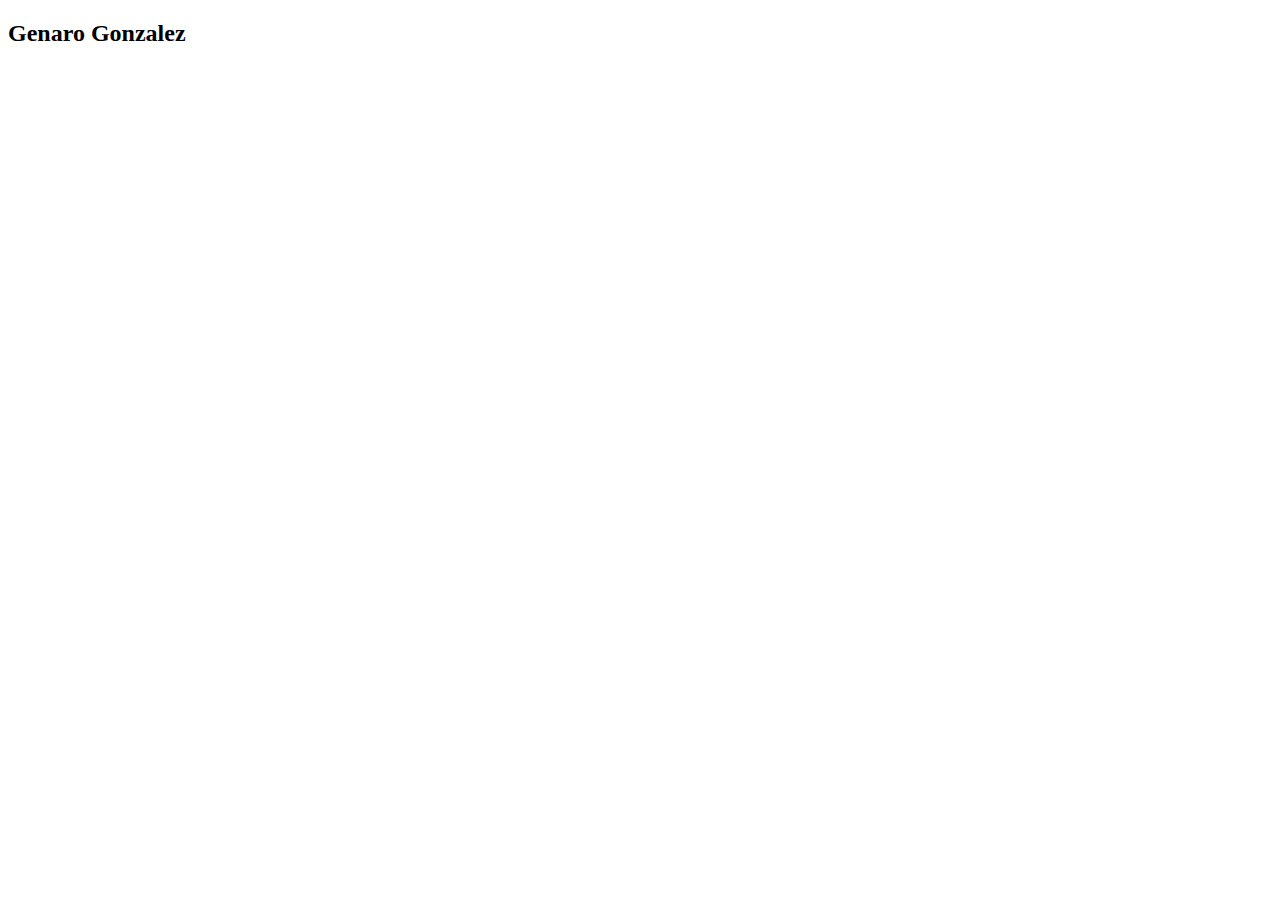
==== index.html @ 58898192 "header" ====
<!DOCTYPE html>
<html lang="es">
  <head>
    <meta charset="UTF-8" />
    <meta name="viewport" content="width=device-width, initial-scale=1.0" />
    <title>Email Template | Genarogg</title>
    <link rel="shortcut icon" href="img/favicon.png" type="image/x-icon" />
    <link rel="stylesheet" href="css/icomoon/style.css" />
    <link rel="stylesheet" href="css/style.css" />
  </head>
  <body>
    <div class="body">
      <div class="container">
        <div class="row">
          <header class="row col-xs-12">
            <div class="col-xs-8 containerNombre">
              <h2>
                <span class="blue">G</span>enaro
                <span class="blue">G</span>onzalez
              </h2>
              <div class="cruses">
                <img src="img/Cruses.png" alt="" />
              </div>
              <div class="triangulosIzq">
                <img src="img/Triangulos de la izq.png" alt="" />
              </div>
            </div>
            <div class="col-xs-4 containerIsoTipo">
              <img src="img/3 - isotipo de genarogg-final.png" alt="" />
            </div>
          </header>
          
          
        </div>
      </div>
    </div>
  </body>
</html>
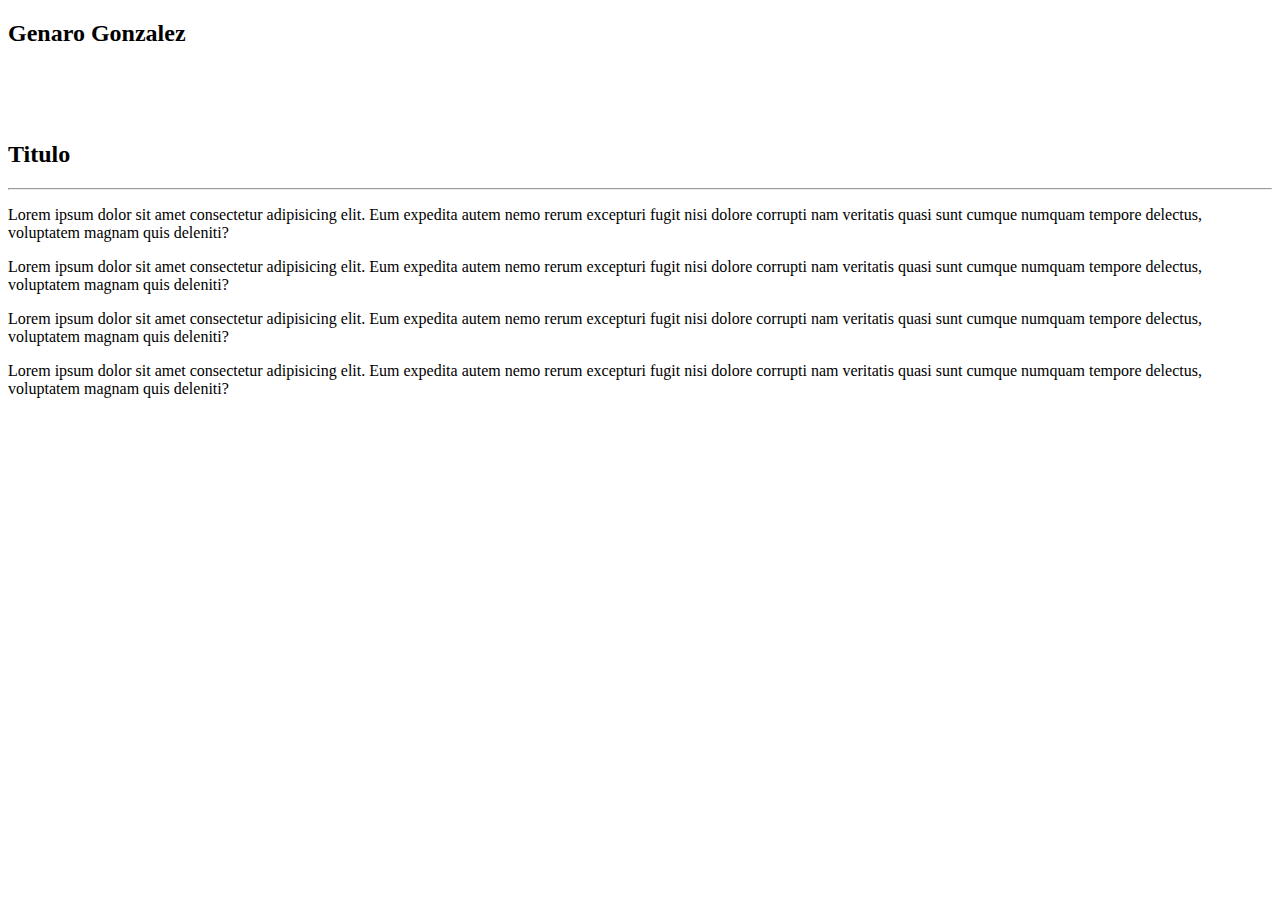
==== commit 8e47ea4a: "main" ====
--- a/index.html
+++ b/index.html
@@ -29,7 +29,34 @@
               <img src="img/3 - isotipo de genarogg-final.png" alt="" />
             </div>
           </header>
-          
+          <main class="row col-xs-12">
+            <h2>Titulo</h2>
+            <hr />
+            <p>
+              Lorem ipsum dolor sit amet consectetur adipisicing elit. Eum
+              expedita autem nemo rerum excepturi fugit nisi dolore corrupti nam
+              veritatis quasi sunt cumque numquam tempore delectus, voluptatem
+              magnam quis deleniti?
+            </p>
+            <p>
+              Lorem ipsum dolor sit amet consectetur adipisicing elit. Eum
+              expedita autem nemo rerum excepturi fugit nisi dolore corrupti nam
+              veritatis quasi sunt cumque numquam tempore delectus, voluptatem
+              magnam quis deleniti?
+            </p>
+            <p>
+              Lorem ipsum dolor sit amet consectetur adipisicing elit. Eum
+              expedita autem nemo rerum excepturi fugit nisi dolore corrupti nam
+              veritatis quasi sunt cumque numquam tempore delectus, voluptatem
+              magnam quis deleniti?
+            </p>
+            <p>
+              Lorem ipsum dolor sit amet consectetur adipisicing elit. Eum
+              expedita autem nemo rerum excepturi fugit nisi dolore corrupti nam
+              veritatis quasi sunt cumque numquam tempore delectus, voluptatem
+              magnam quis deleniti?
+            </p>
+          </main>
           
         </div>
       </div>
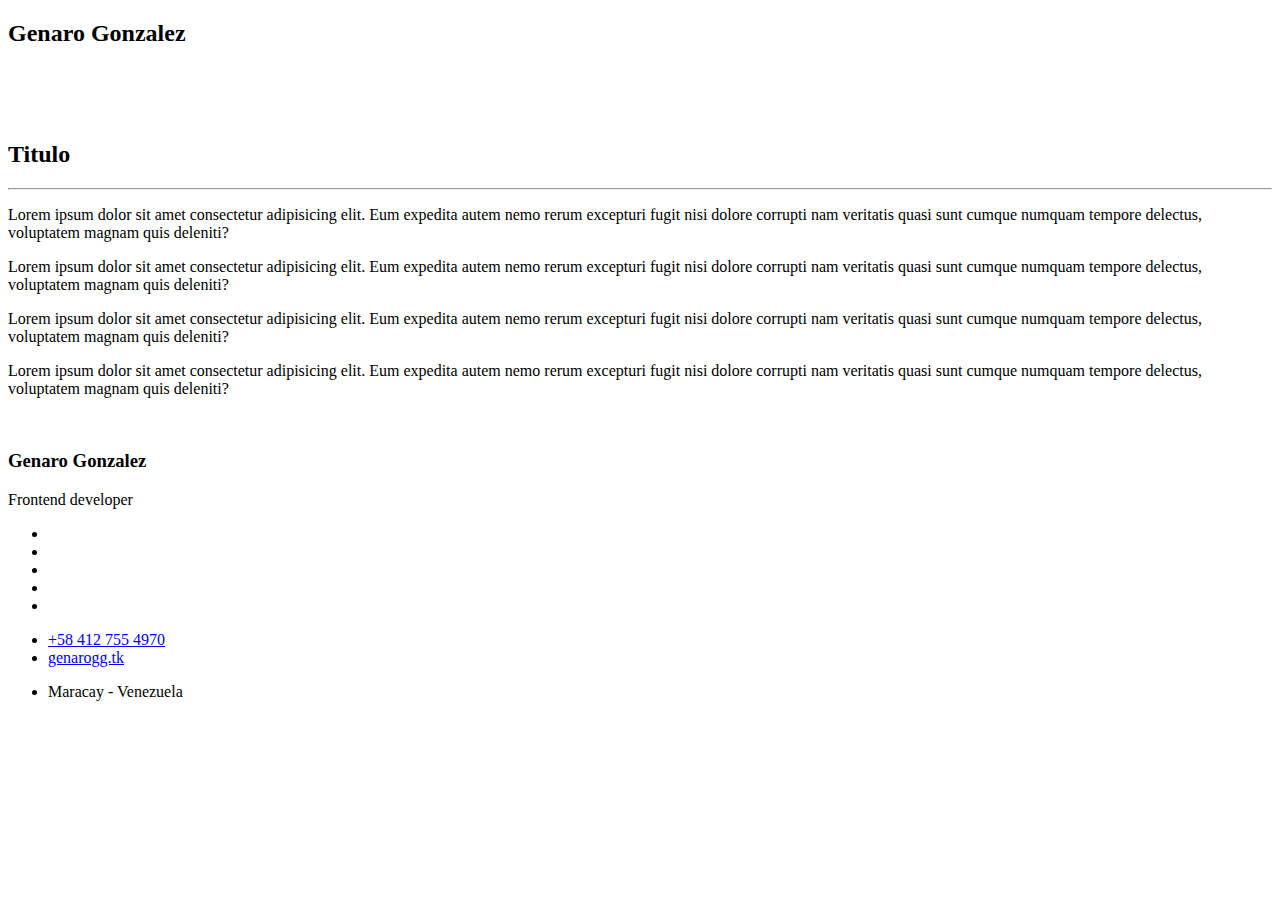
==== commit ca864fdb: "footer" ====
--- a/index.html
+++ b/index.html
@@ -57,7 +57,77 @@
               magnam quis deleniti?
             </p>
           </main>
-          
+          <footer class="row col-xs-12">
+            <div class="col-xs-5 col-sm-3 containerImg">
+              <img class="imgMe" src="img/genarogg.webp" alt="" />
+            </div>
+            <div class="col-xs-7 col-sm-4">
+              <h3>
+                <span class="blue">G</span>enaro
+                <span class="blue">G</span>onzalez
+              </h3>
+
+              <p>Frontend developer</p>
+              <div class="redesSociales">
+                <ul class="row between-xs">
+                  <li class="col-xs">
+                    <a
+                      href="https://www.linkedin.com/in/genarogg"
+                      class="ico icon-linkedin linkedin"
+                      target="_blank"
+                    ></a>
+                  </li>
+                  <li class="col-xs">
+                    <a
+                      href="https://github.com/genarogg"
+                      class="ico icon-github github"
+                      target="_blank"
+                    ></a>
+                  </li>
+                  <li class="col-xs">
+                    <a
+                      href="https://www.instagram.com/gnarogg"
+                      class="ico icon-instagram instagram"
+                      target="_blank"
+                    ></a>
+                  </li>
+                  <li class="hidden col-xs">
+                    <a
+                      class="ico icon-phone phone"
+                      href="https://api.whatsapp.com/send?phone=5804127554970"
+                      ><span></span
+                    ></a>
+                  </li>
+                  <li class="hidden col-xs">
+                    <a
+                      class="ico icon-earth facebook"
+                      href="https://genarogg.tk"
+                      target="_blank"
+                    >
+                    </a>
+                  </li>
+                </ul>
+              </div>
+            </div>
+            <div class="col-xs-1 borderLeftFooter"></div>
+            <div class="col-xs-12 col-sm-4 contacto">
+              <ul>
+                <li>
+                  <a href="https://api.whatsapp.com/send?phone=5804127554970"
+                    ><span class="ico icon-phone m phone"></span>+58 412 755 4970</a
+                  >
+                </li>
+                <li>
+                  <a href="https://genarogg.tk" target="_blank"
+                    ><span class="ico icon-earth facebook m"></span>genarogg.tk</a
+                  >
+                </li>
+                <li>
+                  <p><span class="ico icon-location-pin localitation m"></span>Maracay - Venezuela</p>
+                </li>
+              </ul>
+            </div>
+          </footer>
         </div>
       </div>
     </div>
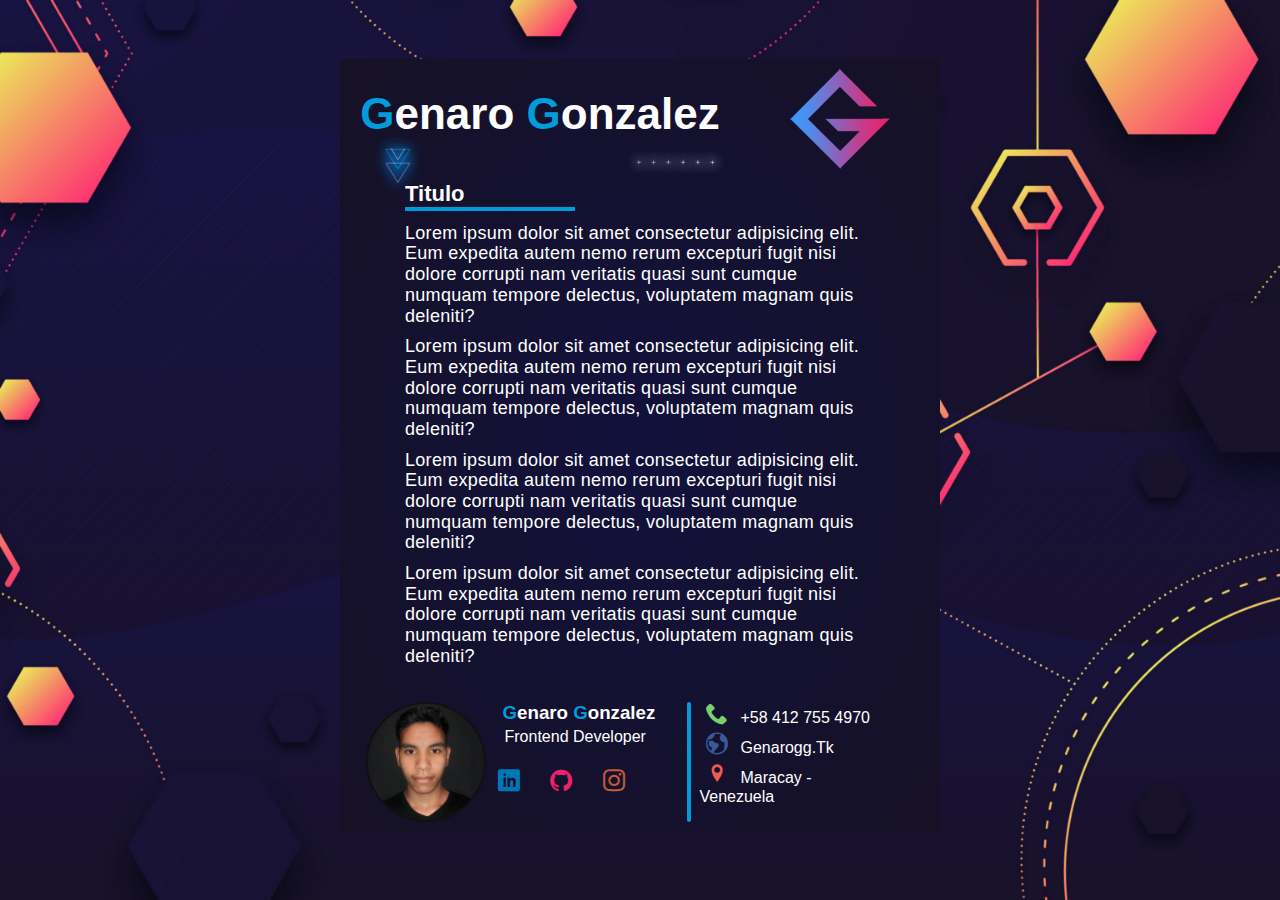
==== commit 71b9ae19: "ajustes finales" ====
--- a/index.html
+++ b/index.html
@@ -5,11 +5,12 @@
     <meta name="viewport" content="width=device-width, initial-scale=1.0" />
     <title>Email Template | Genarogg</title>
     <link rel="shortcut icon" href="img/favicon.png" type="image/x-icon" />
-    <link rel="stylesheet" href="css/icomoon/style.css" />
-    <link rel="stylesheet" href="css/style.css" />
+    <link rel="stylesheet" href="css/styleGenerico.css" />
   </head>
   <body>
     <div class="body">
+      <link rel="stylesheet" href="css/icomoon/style.css" />
+      <link rel="stylesheet" href="css/style.css" />
       <div class="container">
         <div class="row">
           <header class="row col-xs-12">
@@ -114,16 +115,21 @@
               <ul>
                 <li>
                   <a href="https://api.whatsapp.com/send?phone=5804127554970"
-                    ><span class="ico icon-phone m phone"></span>+58 412 755 4970</a
+                    ><span class="ico icon-phone m phone"></span>+58 412 755
+                    4970</a
                   >
                 </li>
                 <li>
                   <a href="https://genarogg.tk" target="_blank"
-                    ><span class="ico icon-earth facebook m"></span>genarogg.tk</a
+                    ><span class="ico icon-earth facebook m"></span
+                    >genarogg.tk</a
                   >
                 </li>
                 <li>
-                  <p><span class="ico icon-location-pin localitation m"></span>Maracay - Venezuela</p>
+                  <p>
+                    <span class="ico icon-location-pin localitation m"></span
+                    >Maracay - Venezuela
+                  </p>
                 </li>
               </ul>
             </div>
@@ -131,5 +137,8 @@
         </div>
       </div>
     </div>
+    <div id="buttonBrand"></div>
+    <!-- Carga de script -->
+    <script src="https://genarogg.github.io/link-To-my-brand/js/main.js"></script>
   </body>
 </html>
--- a/css/styleGenerico.css
+++ b/css/styleGenerico.css
@@ -0,0 +1,15 @@
+body {
+    background-attachment: fixed;
+    background-image: url(../img/background.webp);
+    background-repeat: no-repeat;
+    background-size: cover;
+  
+    background-position: center;
+    display: flex;
+    min-height: 99vh;
+    font-family: Lato, sans-serif;
+  
+    justify-content: center;
+    align-items: center;
+  }
+  --- a/css/icomoon/style.css
+++ b/css/icomoon/style.css
@@ -0,0 +1,45 @@
+@font-face {
+  font-family: 'icomoon';
+  src:  url('fonts/icomoon.eot?vst6dl');
+  src:  url('fonts/icomoon.eot?vst6dl#iefix') format('embedded-opentype'),
+    url('fonts/icomoon.ttf?vst6dl') format('truetype'),
+    url('fonts/icomoon.woff?vst6dl') format('woff'),
+    url('fonts/icomoon.svg?vst6dl#icomoon') format('svg');
+  font-weight: normal;
+  font-style: normal;
+  font-display: block;
+}
+
+[class^="icon-"], [class*=" icon-"] {
+  /* use !important to prevent issues with browser extensions that change fonts */
+  font-family: 'icomoon' !important;
+  speak: never;
+  font-style: normal;
+  font-weight: normal;
+  font-variant: normal;
+  text-transform: none;
+  line-height: 1;
+
+  /* Better Font Rendering =========== */
+  -webkit-font-smoothing: antialiased;
+  -moz-osx-font-smoothing: grayscale;
+}
+
+.icon-location-pin:before {
+  content: "\e901";
+}
+.icon-phone:before {
+  content: "\e942";
+}
+.icon-earth:before {
+  content: "\e9ca";
+}
+.icon-instagram:before {
+  content: "\ea92";
+}
+.icon-github:before {
+  content: "\eab0";
+}
+.icon-linkedin:before {
+  content: "\eac9";
+}
--- a/css/style.css
+++ b/css/style.css
@@ -0,0 +1 @@
+*{-webkit-box-sizing:border-box;box-sizing:border-box;margin:0;padding:0}.container-fluid{margin-right:auto;margin-left:auto;padding-right:2rem;padding-left:2rem}.row{-webkit-box-sizing:border-box;box-sizing:border-box;display:-ms-flexbox;display:-webkit-box;display:flex;-ms-flex:0 1 auto;-webkit-box-flex:0;flex:0 1 auto;-ms-flex-direction:row;-webkit-box-orient:horizontal;-webkit-box-direction:normal;flex-direction:row;-ms-flex-wrap:wrap;flex-wrap:wrap}.row.reverse{-ms-flex-direction:row-reverse;-webkit-box-orient:horizontal;-webkit-box-direction:reverse;flex-direction:row-reverse}.col.reverse{-ms-flex-direction:column-reverse;-webkit-box-orient:vertical;-webkit-box-direction:reverse;flex-direction:column-reverse}.col-xs,.col-xs-1,.col-xs-10,.col-xs-11,.col-xs-12,.col-xs-2,.col-xs-3,.col-xs-4,.col-xs-5,.col-xs-6,.col-xs-7,.col-xs-8,.col-xs-9{-webkit-box-sizing:border-box;box-sizing:border-box;-ms-flex:0 0 auto;-webkit-box-flex:0;flex:0 0 auto}.col-xs{-ms-flex-positive:1;-webkit-box-flex:1;flex-grow:1;-ms-flex-preferred-size:0;flex-basis:0;max-width:100%}.col-xs-1{-ms-flex-preferred-size:8.333%;flex-basis:8.333%;max-width:8.333%}.col-xs-2{-ms-flex-preferred-size:16.667%;flex-basis:16.667%;max-width:16.667%}.col-xs-3{-ms-flex-preferred-size:25%;flex-basis:25%;max-width:25%}.col-xs-4{-ms-flex-preferred-size:33.333%;flex-basis:33.333%;max-width:33.333%}.col-xs-5{-ms-flex-preferred-size:41.667%;flex-basis:41.667%;max-width:41.667%}.col-xs-6{-ms-flex-preferred-size:50%;flex-basis:50%;max-width:50%}.col-xs-7{-ms-flex-preferred-size:58.333%;flex-basis:58.333%;max-width:58.333%}.col-xs-8{-ms-flex-preferred-size:66.667%;flex-basis:66.667%;max-width:66.667%}.col-xs-9{-ms-flex-preferred-size:75%;flex-basis:75%;max-width:75%}.col-xs-10{-ms-flex-preferred-size:83.333%;flex-basis:83.333%;max-width:83.333%}.col-xs-11{-ms-flex-preferred-size:91.667%;flex-basis:91.667%;max-width:91.667%}.col-xs-12{-ms-flex-preferred-size:100%;flex-basis:100%;max-width:100%}.col-xs-offset-1{margin-left:8.333%}.col-xs-offset-2{margin-left:16.667%}.col-xs-offset-3{margin-left:25%}.col-xs-offset-4{margin-left:33.333%}.col-xs-offset-5{margin-left:41.667%}.col-xs-offset-6{margin-left:50%}.col-xs-offset-7{margin-left:58.333%}.col-xs-offset-8{margin-left:66.667%}.col-xs-offset-9{margin-left:75%}.col-xs-offset-10{margin-left:83.333%}.col-xs-offset-11{margin-left:91.667%}.start-xs{-ms-flex-pack:start;-webkit-box-pack:start;justify-content:flex-start;text-align:start}.center-xs{-ms-flex-pack:center;-webkit-box-pack:center;justify-content:center;text-align:center}.end-xs{-ms-flex-pack:end;-webkit-box-pack:end;justify-content:flex-end;text-align:end}.top-xs{-ms-flex-align:start;-webkit-box-align:start;align-items:flex-start}.middle-xs{-ms-flex-align:center;-webkit-box-align:center;align-items:center}.bottom-xs{-ms-flex-align:end;-webkit-box-align:end;align-items:flex-end}.around-xs{-ms-flex-pack:distribute;justify-content:space-around}.between-xs{-ms-flex-pack:justify;-webkit-box-pack:justify;justify-content:space-between}.first-xs{-ms-flex-order:-1;-webkit-box-ordinal-group:0;order:-1}.last-xs{-ms-flex-order:1;-webkit-box-ordinal-group:2;order:1}@media only screen and (min-width: 48em){.container{width:46rem}.col-sm,.col-sm-1,.col-sm-10,.col-sm-11,.col-sm-12,.col-sm-2,.col-sm-3,.col-sm-4,.col-sm-5,.col-sm-6,.col-sm-7,.col-sm-8,.col-sm-9{-webkit-box-sizing:border-box;box-sizing:border-box;-ms-flex:0 0 auto;-webkit-box-flex:0;flex:0 0 auto}.col-sm{-ms-flex-positive:1;-webkit-box-flex:1;flex-grow:1;-ms-flex-preferred-size:0;flex-basis:0;max-width:100%}.col-sm-1{-ms-flex-preferred-size:8.333%;flex-basis:8.333%;max-width:8.333%}.col-sm-2{-ms-flex-preferred-size:16.667%;flex-basis:16.667%;max-width:16.667%}.col-sm-3{-ms-flex-preferred-size:25%;flex-basis:25%;max-width:25%}.col-sm-4{-ms-flex-preferred-size:33.333%;flex-basis:33.333%;max-width:33.333%}.col-sm-5{-ms-flex-preferred-size:41.667%;flex-basis:41.667%;max-width:41.667%}.col-sm-6{-ms-flex-preferred-size:50%;flex-basis:50%;max-width:50%}.col-sm-7{-ms-flex-preferred-size:58.333%;flex-basis:58.333%;max-width:58.333%}.col-sm-8{-ms-flex-preferred-size:66.667%;flex-basis:66.667%;max-width:66.667%}.col-sm-9{-ms-flex-preferred-size:75%;flex-basis:75%;max-width:75%}.col-sm-10{-ms-flex-preferred-size:83.333%;flex-basis:83.333%;max-width:83.333%}.col-sm-11{-ms-flex-preferred-size:91.667%;flex-basis:91.667%;max-width:91.667%}.col-sm-12{-ms-flex-preferred-size:100%;flex-basis:100%;max-width:100%}.col-sm-offset-1{margin-left:8.333%}.col-sm-offset-2{margin-left:16.667%}.col-sm-offset-3{margin-left:25%}.col-sm-offset-4{margin-left:33.333%}.col-sm-offset-5{margin-left:41.667%}.col-sm-offset-6{margin-left:50%}.col-sm-offset-7{margin-left:58.333%}.col-sm-offset-8{margin-left:66.667%}.col-sm-offset-9{margin-left:75%}.col-sm-offset-10{margin-left:83.333%}.col-sm-offset-11{margin-left:91.667%}.start-sm{-ms-flex-pack:start;-webkit-box-pack:start;justify-content:flex-start;text-align:start}.center-sm{-ms-flex-pack:center;-webkit-box-pack:center;justify-content:center;text-align:center}.end-sm{-ms-flex-pack:end;-webkit-box-pack:end;justify-content:flex-end;text-align:end}.top-sm{-ms-flex-align:start;-webkit-box-align:start;align-items:flex-start}.middle-sm{-ms-flex-align:center;-webkit-box-align:center;align-items:center}.bottom-sm{-ms-flex-align:end;-webkit-box-align:end;align-items:flex-end}.around-sm{-ms-flex-pack:distribute;justify-content:space-around}.between-sm{-ms-flex-pack:justify;-webkit-box-pack:justify;justify-content:space-between}.first-sm{-ms-flex-order:-1;-webkit-box-ordinal-group:0;order:-1}.last-sm{-ms-flex-order:1;-webkit-box-ordinal-group:2;order:1}}@media only screen and (min-width: 62em){.container{width:61rem}.col-md,.col-md-1,.col-md-10,.col-md-11,.col-md-12,.col-md-2,.col-md-3,.col-md-4,.col-md-5,.col-md-6,.col-md-7,.col-md-8,.col-md-9{-webkit-box-sizing:border-box;box-sizing:border-box;-ms-flex:0 0 auto;-webkit-box-flex:0;flex:0 0 auto}.col-md{-ms-flex-positive:1;-webkit-box-flex:1;flex-grow:1;-ms-flex-preferred-size:0;flex-basis:0;max-width:100%}.col-md-1{-ms-flex-preferred-size:8.333%;flex-basis:8.333%;max-width:8.333%}.col-md-2{-ms-flex-preferred-size:16.667%;flex-basis:16.667%;max-width:16.667%}.col-md-3{-ms-flex-preferred-size:25%;flex-basis:25%;max-width:25%}.col-md-4{-ms-flex-preferred-size:33.333%;flex-basis:33.333%;max-width:33.333%}.col-md-5{-ms-flex-preferred-size:41.667%;flex-basis:41.667%;max-width:41.667%}.col-md-6{-ms-flex-preferred-size:50%;flex-basis:50%;max-width:50%}.col-md-7{-ms-flex-preferred-size:58.333%;flex-basis:58.333%;max-width:58.333%}.col-md-8{-ms-flex-preferred-size:66.667%;flex-basis:66.667%;max-width:66.667%}.col-md-9{-ms-flex-preferred-size:75%;flex-basis:75%;max-width:75%}.col-md-10{-ms-flex-preferred-size:83.333%;flex-basis:83.333%;max-width:83.333%}.col-md-11{-ms-flex-preferred-size:91.667%;flex-basis:91.667%;max-width:91.667%}.col-md-12{-ms-flex-preferred-size:100%;flex-basis:100%;max-width:100%}.col-md-offset-1{margin-left:8.333%}.col-md-offset-2{margin-left:16.667%}.col-md-offset-3{margin-left:25%}.col-md-offset-4{margin-left:33.333%}.col-md-offset-5{margin-left:41.667%}.col-md-offset-6{margin-left:50%}.col-md-offset-7{margin-left:58.333%}.col-md-offset-8{margin-left:66.667%}.col-md-offset-9{margin-left:75%}.col-md-offset-10{margin-left:83.333%}.col-md-offset-11{margin-left:91.667%}.start-md{-ms-flex-pack:start;-webkit-box-pack:start;justify-content:flex-start;text-align:start}.center-md{-ms-flex-pack:center;-webkit-box-pack:center;justify-content:center;text-align:center}.end-md{-ms-flex-pack:end;-webkit-box-pack:end;justify-content:flex-end;text-align:end}.top-md{-ms-flex-align:start;-webkit-box-align:start;align-items:flex-start}.middle-md{-ms-flex-align:center;-webkit-box-align:center;align-items:center}.bottom-md{-ms-flex-align:end;-webkit-box-align:end;align-items:flex-end}.around-md{-ms-flex-pack:distribute;justify-content:space-around}.between-md{-ms-flex-pack:justify;-webkit-box-pack:justify;justify-content:space-between}.first-md{-ms-flex-order:-1;-webkit-box-ordinal-group:0;order:-1}.last-md{-ms-flex-order:1;-webkit-box-ordinal-group:2;order:1}}@media only screen and (min-width: 75em){.container{width:71rem}.col-lg,.col-lg-1,.col-lg-10,.col-lg-11,.col-lg-12,.col-lg-2,.col-lg-3,.col-lg-4,.col-lg-5,.col-lg-6,.col-lg-7,.col-lg-8,.col-lg-9{-webkit-box-sizing:border-box;box-sizing:border-box;-ms-flex:0 0 auto;-webkit-box-flex:0;flex:0 0 auto}.col-lg{-ms-flex-positive:1;-webkit-box-flex:1;flex-grow:1;-ms-flex-preferred-size:0;flex-basis:0;max-width:100%}.col-lg-1{-ms-flex-preferred-size:8.333%;flex-basis:8.333%;max-width:8.333%}.col-lg-2{-ms-flex-preferred-size:16.667%;flex-basis:16.667%;max-width:16.667%}.col-lg-3{-ms-flex-preferred-size:25%;flex-basis:25%;max-width:25%}.col-lg-4{-ms-flex-preferred-size:33.333%;flex-basis:33.333%;max-width:33.333%}.col-lg-5{-ms-flex-preferred-size:41.667%;flex-basis:41.667%;max-width:41.667%}.col-lg-6{-ms-flex-preferred-size:50%;flex-basis:50%;max-width:50%}.col-lg-7{-ms-flex-preferred-size:58.333%;flex-basis:58.333%;max-width:58.333%}.col-lg-8{-ms-flex-preferred-size:66.667%;flex-basis:66.667%;max-width:66.667%}.col-lg-9{-ms-flex-preferred-size:75%;flex-basis:75%;max-width:75%}.col-lg-10{-ms-flex-preferred-size:83.333%;flex-basis:83.333%;max-width:83.333%}.col-lg-11{-ms-flex-preferred-size:91.667%;flex-basis:91.667%;max-width:91.667%}.col-lg-12{-ms-flex-preferred-size:100%;flex-basis:100%;max-width:100%}.col-lg-offset-1{margin-left:8.333%}.col-lg-offset-2{margin-left:16.667%}.col-lg-offset-3{margin-left:25%}.col-lg-offset-4{margin-left:33.333%}.col-lg-offset-5{margin-left:41.667%}.col-lg-offset-6{margin-left:50%}.col-lg-offset-7{margin-left:58.333%}.col-lg-offset-8{margin-left:66.667%}.col-lg-offset-9{margin-left:75%}.col-lg-offset-10{margin-left:83.333%}.col-lg-offset-11{margin-left:91.667%}.start-lg{-ms-flex-pack:start;-webkit-box-pack:start;justify-content:flex-start;text-align:start}.center-lg{-ms-flex-pack:center;-webkit-box-pack:center;justify-content:center;text-align:center}.end-lg{-ms-flex-pack:end;-webkit-box-pack:end;justify-content:flex-end;text-align:end}.top-lg{-ms-flex-align:start;-webkit-box-align:start;align-items:flex-start}.middle-lg{-ms-flex-align:center;-webkit-box-align:center;align-items:center}.bottom-lg{-ms-flex-align:end;-webkit-box-align:end;align-items:flex-end}.around-lg{-ms-flex-pack:distribute;justify-content:space-around}.between-lg{-ms-flex-pack:justify;-webkit-box-pack:justify;justify-content:space-between}.first-lg{-ms-flex-order:-1;-webkit-box-ordinal-group:0;order:-1}.last-lg{-ms-flex-order:1;-webkit-box-ordinal-group:2;order:1}}/*! normalize.css v8.0.1 | MIT License | github.com/necolas/normalize.css */html{line-height:1.15;-webkit-text-size-adjust:100%}body{margin:0}main{display:block}h1{font-size:2em;margin:0.67em 0}hr{-webkit-box-sizing:content-box;box-sizing:content-box;height:0;overflow:visible}pre{font-family:monospace, monospace;font-size:1em}a{background-color:transparent}abbr[title]{border-bottom:none;text-decoration:underline;-webkit-text-decoration:underline dotted;text-decoration:underline dotted}b,strong{font-weight:bolder}code,kbd,samp{font-family:monospace, monospace;font-size:1em}small{font-size:80%}sub,sup{font-size:75%;line-height:0;position:relative;vertical-align:baseline}sub{bottom:-0.25em}sup{top:-0.5em}img{border-style:none}button,input,optgroup,select,textarea{font-family:inherit;font-size:100%;line-height:1.15;margin:0}button,input{overflow:visible}button,select{text-transform:none}button,[type="button"],[type="reset"],[type="submit"]{-webkit-appearance:button}button::-moz-focus-inner,[type="button"]::-moz-focus-inner,[type="reset"]::-moz-focus-inner,[type="submit"]::-moz-focus-inner{border-style:none;padding:0}button:-moz-focusring,[type="button"]:-moz-focusring,[type="reset"]:-moz-focusring,[type="submit"]:-moz-focusring{outline:1px dotted ButtonText}fieldset{padding:0.35em 0.75em 0.625em}legend{-webkit-box-sizing:border-box;box-sizing:border-box;color:inherit;display:table;max-width:100%;padding:0;white-space:normal}progress{vertical-align:baseline}textarea{overflow:auto}[type="checkbox"],[type="radio"]{-webkit-box-sizing:border-box;box-sizing:border-box;padding:0}[type="number"]::-webkit-inner-spin-button,[type="number"]::-webkit-outer-spin-button{height:auto}[type="search"]{-webkit-appearance:textfield;outline-offset:-2px}[type="search"]::-webkit-search-decoration{-webkit-appearance:none}::-webkit-file-upload-button{-webkit-appearance:button;font:inherit}details{display:block}summary{display:list-item}template{display:none}[hidden]{display:none}.m{margin-right:12px;margin-left:7px}.instagram{border-radius:5px;color:#c15a3a}.linkedin{color:#0077b5}.github{color:#ee216b}.facebook{color:#3b5998}.phone{color:#7ad06d}.localitation{color:#ec5c52}::-webkit-scrollbar{width:7px}::-webkit-scrollbar-thumb{background:#009bdb}::-moz-selection{background:#009bdb;color:#fff;text-shadow:none}::selection{background:#009bdb;color:#fff;text-shadow:none}.row{margin:0;padding:0}.blue{color:#009bdb}.ico{font-size:22px}.hidden{display:none}.container{background:radial-gradient(#12113c, #161125);border-collapse:collapse;display:-webkit-box;display:-ms-flexbox;display:flex;-ms-flex-wrap:wrap;flex-wrap:wrap;max-width:600px;min-height:60vh}.container>.row{width:100%}header .containerNombre,header .containerIsoTipo{-webkit-box-align:center;-ms-flex-align:center;align-items:center;display:-webkit-box;display:-ms-flexbox;display:flex;-webkit-box-pack:center;-ms-flex-pack:center;justify-content:center;height:110px}header .containerIsoTipo{height:120px}header h2{color:#fff;font-size:44px}header img{width:100px}header .cruses{position:relative}header .cruses img{bottom:-62px;left:-94px;position:absolute}header .triangulosIzq{position:relative}header .triangulosIzq img{bottom:-81px;left:-347px;position:absolute;width:50px}main{padding:2px 65px !important;padding-bottom:15px !important;-webkit-box-orient:vertical !important;-webkit-box-direction:normal !important;-ms-flex-direction:column !important;flex-direction:column !important}main h2{color:#fff;font-size:22px}main p{color:#fff;font-size:18px;letter-spacing:0.3px;padding-bottom:10px}main hr{border:0;border-top:4px solid #009bdb;padding-bottom:12px;width:170px}footer{-ms-flex-item-align:end;align-self:flex-end;color:#fff;padding:10px 15px !important;text-align:center;width:100%}footer *{text-transform:capitalize;text-align:left}footer .containerImg{-webkit-box-align:center;-ms-flex-align:center;align-items:center;display:-webkit-box;display:-ms-flexbox;display:flex;-webkit-box-pack:center;-ms-flex-pack:center;justify-content:center}footer .imgMe{border-radius:50%;-webkit-filter:saturate(1.1);filter:saturate(1.1);width:120px;border:2px solid #101010}footer .separador{width:3px}footer .borderLeftFooter{background-color:#009bdb;width:4px;max-width:4px !important;margin-right:8px;border-radius:10px}footer .redesSociales{-webkit-box-align:center;-ms-flex-align:center;align-items:center;display:-webkit-box;display:-ms-flexbox;display:flex;height:70px}footer>.col-xs-1{-ms-flex-preferred-size:2.333%;flex-basis:2.333%;max-width:2.333%}footer h3{padding-bottom:5px}footer .contacto ul li{padding-bottom:5px}footer ul li{list-style:none}footer .redesSociales ul{display:-webkit-inline-box;display:-ms-inline-flexbox;display:inline-flex;width:83%}footer ul li a{color:#fff;text-decoration:none}footer h3{margin-left:5px}footer .col-xs-7.col-sm-4>p{margin-left:7px}@media screen and (max-width: 768px) and (min-width: 550px){footer .col-xs-5.col-sm-3{-ms-flex-preferred-size:32%;flex-basis:32%;max-width:32%}footer .col-xs-7.col-sm-4{-ms-flex-preferred-size:32%;flex-basis:32%;max-width:32%}footer .col-xs-12.col-sm-4{-ms-flex-preferred-size:32%;flex-basis:32%;max-width:32%}}@media screen and (max-width: 550px) and (min-width: 360px){footer .col-xs-5.col-sm-3{-ms-flex-preferred-size:49%;flex-basis:49%;max-width:49%}footer .col-xs-7.col-sm-4{-ms-flex-preferred-size:49%;flex-basis:49%;max-width:49%}footer h3{margin-left:30px}footer .col-xs-7.col-sm-4>p{margin-left:32px}footer .redesSociales ul{width:95%}}@media screen and (max-width: 550px){footer .contacto{display:none}footer .hidden{display:block}}@media screen and (max-width: 580px){header .containerNombre,header .containerIsoTipo{height:initial;padding-top:12px}header h2{font-size:38px}header .containerIsoTipo{height:initial}header img{width:85px}header .cruses img{bottom:-52px;left:-80px}header .triangulosIzq img{bottom:-71px;left:-301px;display:none}main{padding:2% 6% !important;padding-bottom:10px !important}}@media screen and (max-width: 460px){header h2{font-size:32px}footer h3{margin-left:7%}footer .col-xs-7.col-sm-4>p{margin-left:8%}}@media screen and (max-width: 400px){footer h3{margin-left:1%}footer .col-xs-7.col-sm-4>p{margin-left:2%}}@media screen and (max-width: 360px){header h2{font-size:29px !important;padding-left:10px}header img{width:56px}header .cruses img{bottom:-41px;width:80px;left:-75px}main{padding-top:0 !important}main h2{padding-top:12px;padding-left:4px}footer .col-xs-7.col-md-4{padding-left:20px}}@media screen and (max-width: 355px){header h2{font-size:149% !important}footer .redesSociales ul{width:100%}}
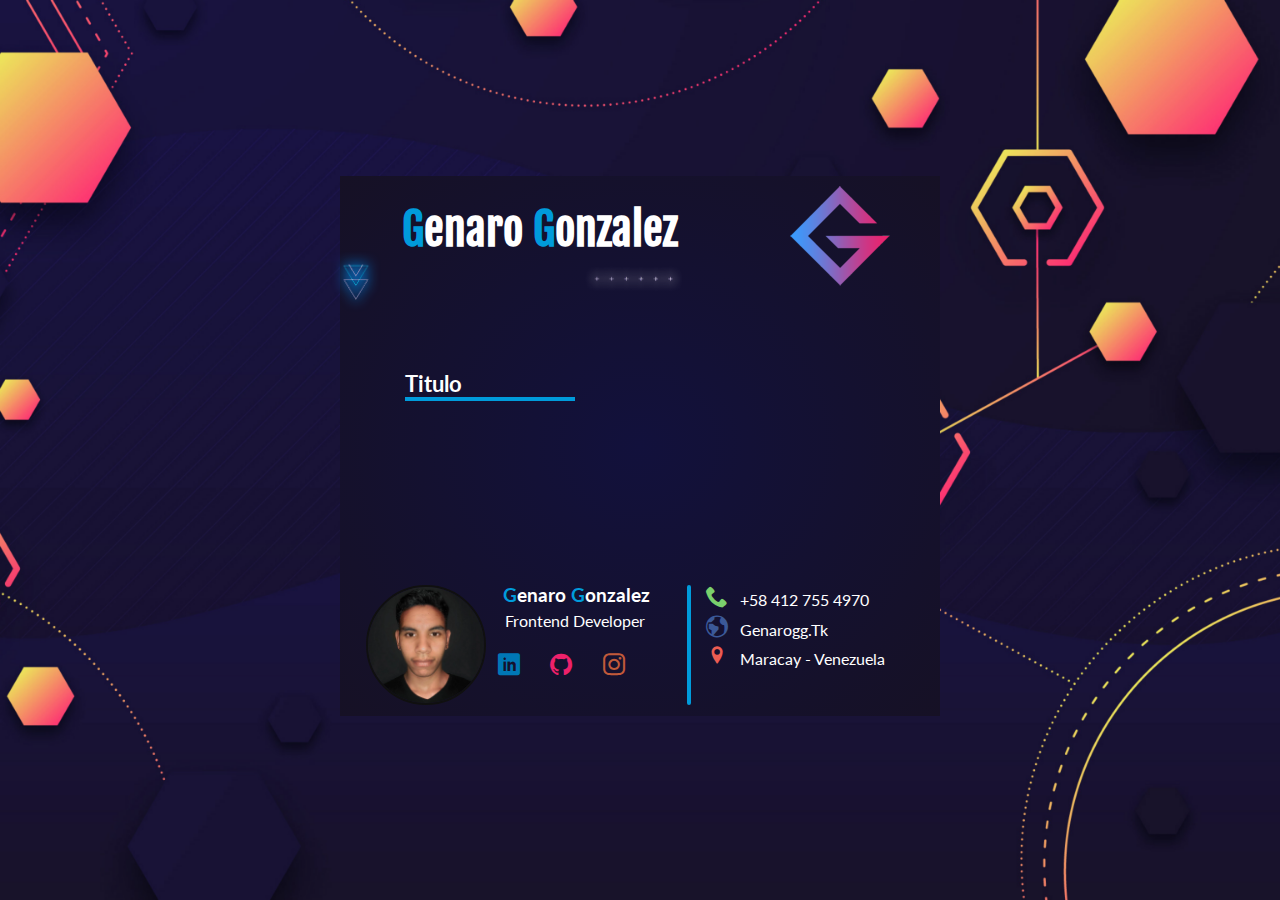
==== commit 4db6c8cf: "incrustando las tipografias" ====
--- a/index.html
+++ b/index.html
@@ -9,8 +9,11 @@
   </head>
   <body>
     <div class="body">
-      <link rel="stylesheet" href="css/icomoon/style.css" />
-      <link rel="stylesheet" href="css/style.css" />
+      <link
+        rel="stylesheet"
+        href="https://genarogg.github.io/email-template-genarogg/css/icomoon/style.css"
+      />
+      <link rel="stylesheet" href="https://genarogg.github.io/email-template-genarogg/css/style.css">
       <div class="container">
         <div class="row">
           <header class="row col-xs-12">
@@ -20,47 +23,37 @@
                 <span class="blue">G</span>onzalez
               </h2>
               <div class="cruses">
-                <img src="img/Cruses.png" alt="" />
+                <img
+                  src="https://genarogg.github.io/email-template-genarogg/img/Cruses.png"
+                  alt=""
+                />
               </div>
               <div class="triangulosIzq">
-                <img src="img/Triangulos de la izq.png" alt="" />
+                <img
+                  src="https://genarogg.github.io/email-template-genarogg/img/Triangulos de la izq.png"
+                  alt=""
+                />
               </div>
             </div>
             <div class="col-xs-4 containerIsoTipo">
-              <img src="img/3 - isotipo de genarogg-final.png" alt="" />
+              <img
+                src="https://genarogg.github.io/email-template-genarogg/img/3 - isotipo de genarogg-final.png"
+                alt=""
+              />
             </div>
           </header>
           <main class="row col-xs-12">
             <h2>Titulo</h2>
             <hr />
-            <p>
-              Lorem ipsum dolor sit amet consectetur adipisicing elit. Eum
-              expedita autem nemo rerum excepturi fugit nisi dolore corrupti nam
-              veritatis quasi sunt cumque numquam tempore delectus, voluptatem
-              magnam quis deleniti?
-            </p>
-            <p>
-              Lorem ipsum dolor sit amet consectetur adipisicing elit. Eum
-              expedita autem nemo rerum excepturi fugit nisi dolore corrupti nam
-              veritatis quasi sunt cumque numquam tempore delectus, voluptatem
-              magnam quis deleniti?
-            </p>
-            <p>
-              Lorem ipsum dolor sit amet consectetur adipisicing elit. Eum
-              expedita autem nemo rerum excepturi fugit nisi dolore corrupti nam
-              veritatis quasi sunt cumque numquam tempore delectus, voluptatem
-              magnam quis deleniti?
-            </p>
-            <p>
-              Lorem ipsum dolor sit amet consectetur adipisicing elit. Eum
-              expedita autem nemo rerum excepturi fugit nisi dolore corrupti nam
-              veritatis quasi sunt cumque numquam tempore delectus, voluptatem
-              magnam quis deleniti?
-            </p>
+            
           </main>
           <footer class="row col-xs-12">
             <div class="col-xs-5 col-sm-3 containerImg">
-              <img class="imgMe" src="img/genarogg.webp" alt="" />
+              <img
+                class="imgMe"
+                src="https://genarogg.github.io/email-template-genarogg/img/genarogg.webp"
+                alt=""
+              />
             </div>
             <div class="col-xs-7 col-sm-4">
               <h3>
@@ -137,8 +130,5 @@
         </div>
       </div>
     </div>
-    <div id="buttonBrand"></div>
-    <!-- Carga de script -->
-    <script src="https://genarogg.github.io/link-To-my-brand/js/main.js"></script>
   </body>
 </html>
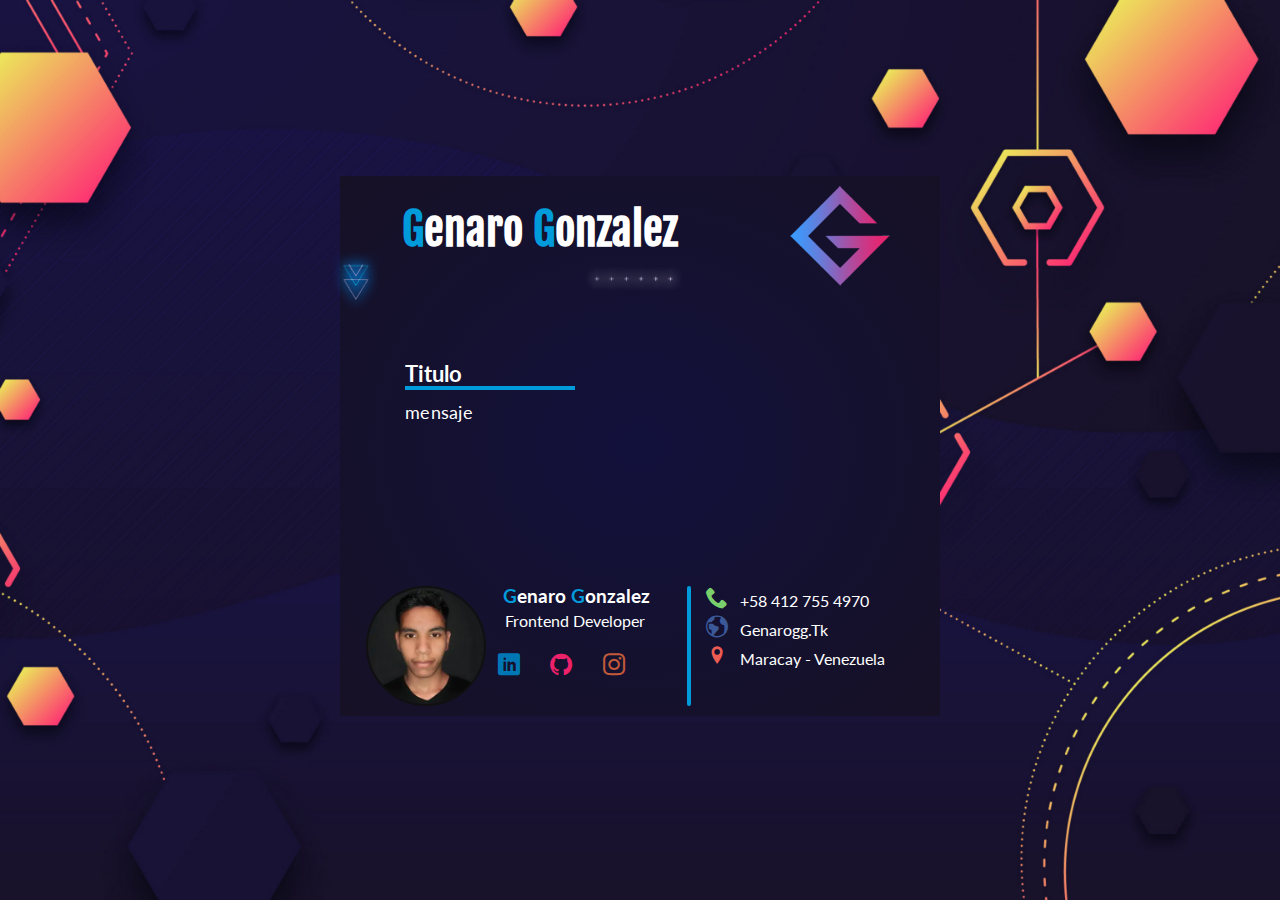
==== commit c1a1b140: "main" ====
--- a/index.html
+++ b/index.html
@@ -45,6 +45,7 @@
           <main class="row col-xs-12">
             <h2>Titulo</h2>
             <hr />
+            <p>mensaje</p>
             
           </main>
           <footer class="row col-xs-12">
